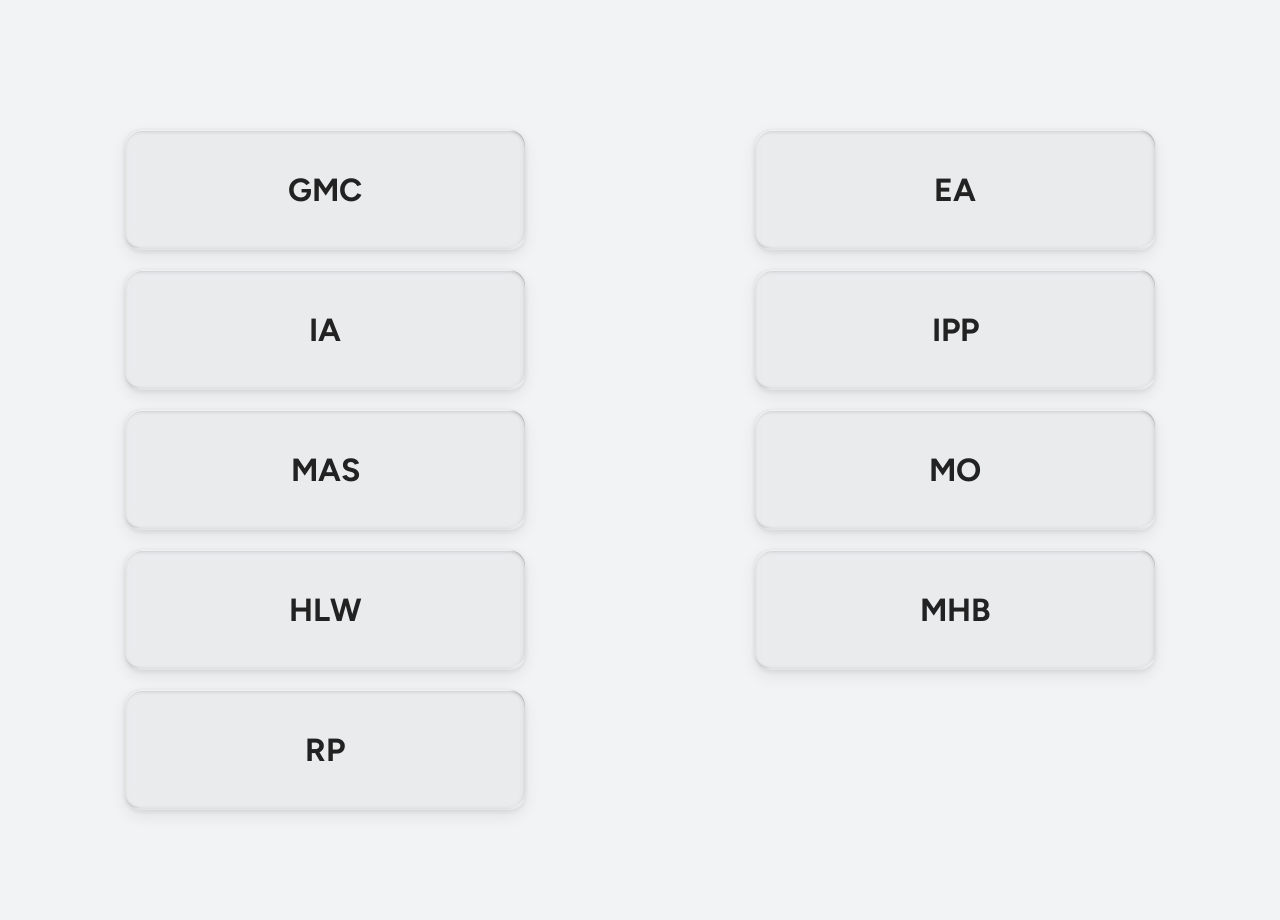
==== index.html @ 7e55f91e "Add files via upload" ====
<!DOCTYPE html>
<html lang="en">

<head>
	<meta charset="utf-8">
	<meta name="viewport" content="width=device-width, initial-scale=1.0">
	<title>r-img</title>

	<link rel="stylesheet" href="css/style.css">
</head>

<body class="top">
	<main class="main">
		<ul class="page-btn">
			<li class="btn"><a href="/gmc.html">gmc</a></li>
			<li class="btn"><a href="/ea.html">ea</a></li>
			<li class="btn"><a href="/ia.html">ia</a></li>
			<li class="btn"><a href="/ipp.html">ipp</a></li>
			<li class="btn"><a href="/mas.html">mas</a></li>
			<li class="btn"><a href="/mo.html">mo</a></li>
			<li class="btn"><a href="/hlw.html">hlw</a></li>
			<li class="btn"><a href="/mhb.html">mhb</a></li>
			<li class="btn"><a href="/rp.html">rp</a></li>
		</ul>
	</main>
</body>

</html>
---- css/style.css ----
@charset "utf-8";

/* FONT */
@import url('https://fonts.googleapis.com/css2?family=Figtree:ital,wght@0,300..900;1,300..900&display=swap');

* {
    box-sizing: border-box;
    margin: 0;
    padding: 0;
    border: none;
    outline: none;
    list-style: none;
    text-decoration: none;
}

:root {
    --c-light: #f2f3f4;
    --c-mid: #aaa;
    --c-dark: #222;

    --f-ss: sans-serif;
    --f-type: "Figtree", var(--f-ss);
    --f-system: Arial, var(--f-ss);

    --glass-reflex-dark: 1;
    --glass-reflex-light: 1;

    --saturation: 150%;

    --c-glass: #aaa;
    --glass-bg: color-mix(in srgb, var(--c-glass) 10%, transparent);

    --glass-effect:
        inset 0 0 0 1px color-mix(in srgb, var(--c-light) calc(var(--glass-reflex-light) * 10%), transparent),
        inset 2px 3px 0px -2px color-mix(in srgb, var(--c-light) calc(var(--glass-reflex-light) * 90%), transparent),
        inset -2px -2px 0px -2px color-mix(in srgb, var(--c-light) calc(var(--glass-reflex-light) * 80%), transparent),
        inset -3px -8px 1px -6px color-mix(in srgb, var(--c-light) calc(var(--glass-reflex-light) * 60%), transparent),
        inset -1px -1px 4px 0px color-mix(in srgb, var(--c-dark) calc(var(--glass-reflex-dark) * 12%), transparent),
        inset -2px 2px 0px -2px color-mix(in srgb, var(--c-dark) calc(var(--glass-reflex-dark) * 20%), transparent),
        inset 0px 3px 4px -2px color-mix(in srgb, var(--c-dark) calc(var(--glass-reflex-dark) * 20%), transparent),
        inset 2px -6px 1px -4px color-mix(in srgb, var(--c-dark) calc(var(--glass-reflex-dark) * 10%), transparent),
        0px 1px 5px 0px color-mix(in srgb, var(--c-dark) calc(var(--glass-reflex-dark) * 10%), transparent),
        0px 6px 16px 0px color-mix(in srgb, var(--c-dark) calc(var(--glass-reflex-dark) * 8%), transparent);
}

@media (prefers-color-scheme: dark) {
    :root {
        --c-light: #222 !important;
        --c-dark: #f2f3f4 !important;
    }
}

html,
body {
    font-size: 16px;
    -webkit-text-size-adjust: 100%;
    text-size-adjust: 100%;
    scroll-behavior: smooth;
    overflow-x: hidden;
}

body {
    font-family: var(--f-type), var(--f-system);
    font-weight: bold;
    font-style: normal;

    background: var(--c-light);
    color: var(--c-dark);

    width: 100%;
    height: 100%;
}

img {
    width: 100%;
    height: 100%;

    display: block;
    object-fit: contain;

    background: var(--glass-bg);
}

a {
    color: var(--c-dark);
    text-transform: uppercase;
}

/* HEADER */
.header {
    width: 100%;
    display: flex;
    flex-direction: row;
    justify-content: center;
}

.nav {
    position: fixed;
    z-index: 5;

    display: flex;
    flex-direction: row;
    margin-top: 1rem;

    font-size: 1rem;
    text-transform: uppercase;

    border-radius: 8px;

    background: var(--glass-bg);
    backdrop-filter: blur(8px) saturate(var(--saturation));
    -webkit-backdrop-filter: blur(8px) saturate(var(--saturation));
    box-shadow: var(--glass-effect);
}

.menu {
    display: flex;
    flex-direction: row;
    gap: 1rem;
    padding: 8px 1rem;
}

.menu a {
    color: var(--c-dark);
}

/* TOP */
.main {
    width: 100%;

    display: flex;
    flex-direction: column;
    align-items: center;
    gap: 20px;
}

.top {
    width: 100%;
    height: 100%;

    display: flex;
    flex-direction: column;
}

.page-btn {
    width: calc(100% - 40px);
    height: 100dvh;

    display: grid;
    place-items: center;
    gap: 20px;
    margin-top: 20px;
}

.btn {
    width: 100%;
    max-width: 400px;
    height: 120px;
    display: grid;
    place-items: center;
    border-radius: 16px;

    background: var(--glass-bg);
    backdrop-filter: blur(8px) saturate(var(--saturation));
    -webkit-backdrop-filter: blur(8px) saturate(var(--saturation));
    box-shadow: var(--glass-effect);

    font-size: 32px;
    font-weight: bold;
}

.btn a {
    width: 100%;
    height: 100%;
    display: grid;
    place-items: center;
}

@media (min-width:600px) {
    .page-btn {
        grid-template-columns: repeat(2, 1fr);
        align-content: center;
    }
}

/* SIZE */
.title {
    font-size: 40px;
    text-align: center;
    text-transform: uppercase;
    margin-top: 80px;
}

.group {
    width: 100%;

    display: flex;
    flex-direction: column;
    align-items: center;
}

.code {
    font-size: 20px;
    text-align: center;
    text-transform: uppercase;
    margin-top: 40px;
}

.link {
    width: calc(100% - 40px);
    max-width: 1200px;

    display: grid;
    grid-template-columns: 1fr;
    gap: 20px;
}

@media (min-width:600px) {
    .link {
        grid-template-columns: repeat(2, 1fr);
    }
}

@media (min-width:1000px) {
    .link {
        grid-template-columns: repeat(3, 1fr);
    }
}
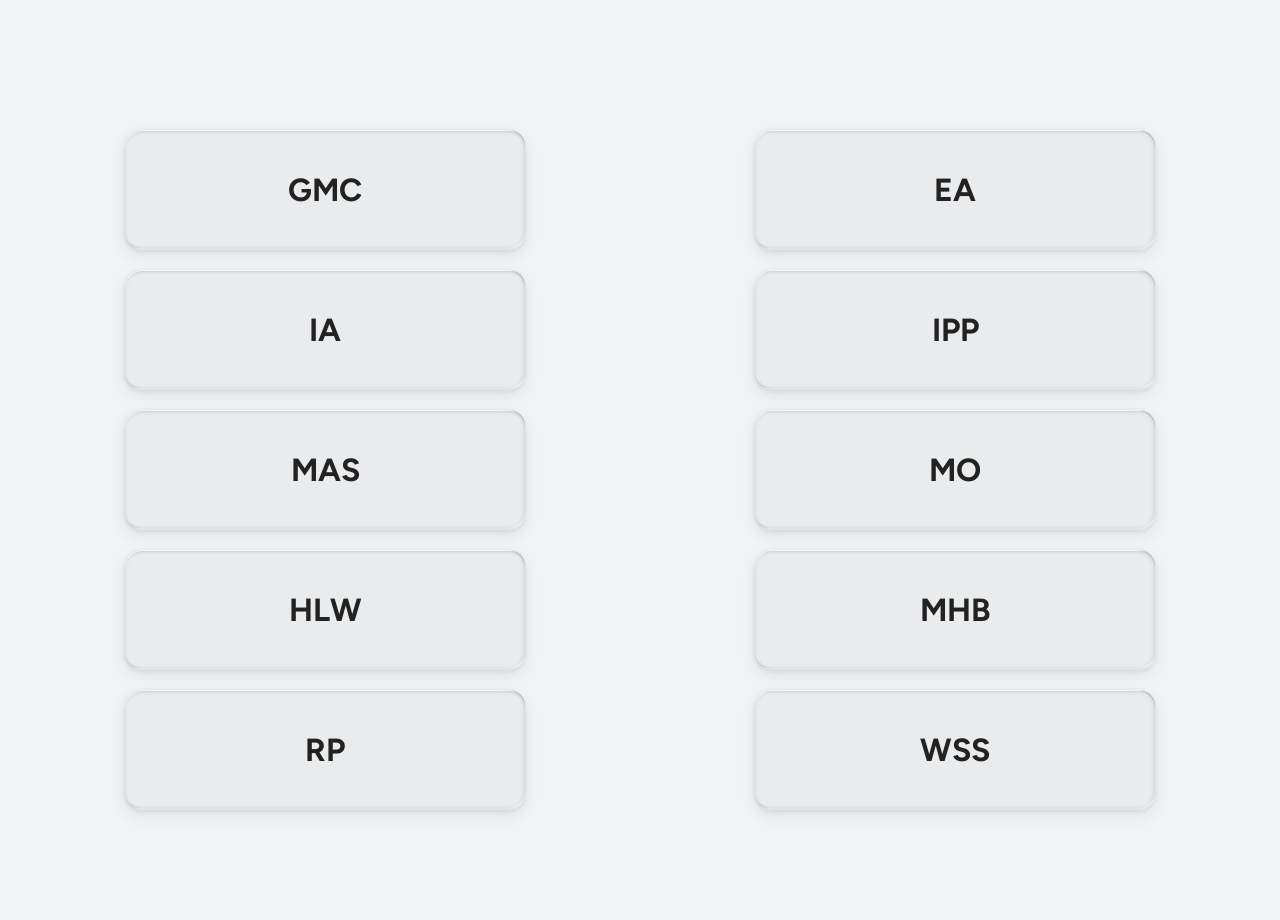
==== commit d2c31797: "Update index.html" ====
--- a/index.html
+++ b/index.html
@@ -4,7 +4,7 @@
 <head>
 	<meta charset="utf-8">
 	<meta name="viewport" content="width=device-width, initial-scale=1.0">
-	<title>r-img</title>
+	<title>r18-img</title>
 
 	<link rel="stylesheet" href="css/style.css">
 </head>
@@ -12,17 +12,18 @@
 <body class="top">
 	<main class="main">
 		<ul class="page-btn">
-			<li class="btn"><a href="/gmc.html">gmc</a></li>
-			<li class="btn"><a href="/ea.html">ea</a></li>
-			<li class="btn"><a href="/ia.html">ia</a></li>
-			<li class="btn"><a href="/ipp.html">ipp</a></li>
-			<li class="btn"><a href="/mas.html">mas</a></li>
-			<li class="btn"><a href="/mo.html">mo</a></li>
-			<li class="btn"><a href="/hlw.html">hlw</a></li>
-			<li class="btn"><a href="/mhb.html">mhb</a></li>
-			<li class="btn"><a href="/rp.html">rp</a></li>
+			<li class="btn"><a href="gmc.html">gmc</a></li>
+			<li class="btn"><a href="ea.html">ea</a></li>
+			<li class="btn"><a href="ia.html">ia</a></li>
+			<li class="btn"><a href="ipp.html">ipp</a></li>
+			<li class="btn"><a href="mas.html">mas</a></li>
+			<li class="btn"><a href="mo.html">mo</a></li>
+			<li class="btn"><a href="hlw.html">hlw</a></li>
+			<li class="btn"><a href="mhb.html">mhb</a></li>
+			<li class="btn"><a href="rp.html">rp</a></li>
+			<li class="btn"><a href="wss.html">wss</a></li>
 		</ul>
 	</main>
 </body>
 
-</html>+</html>
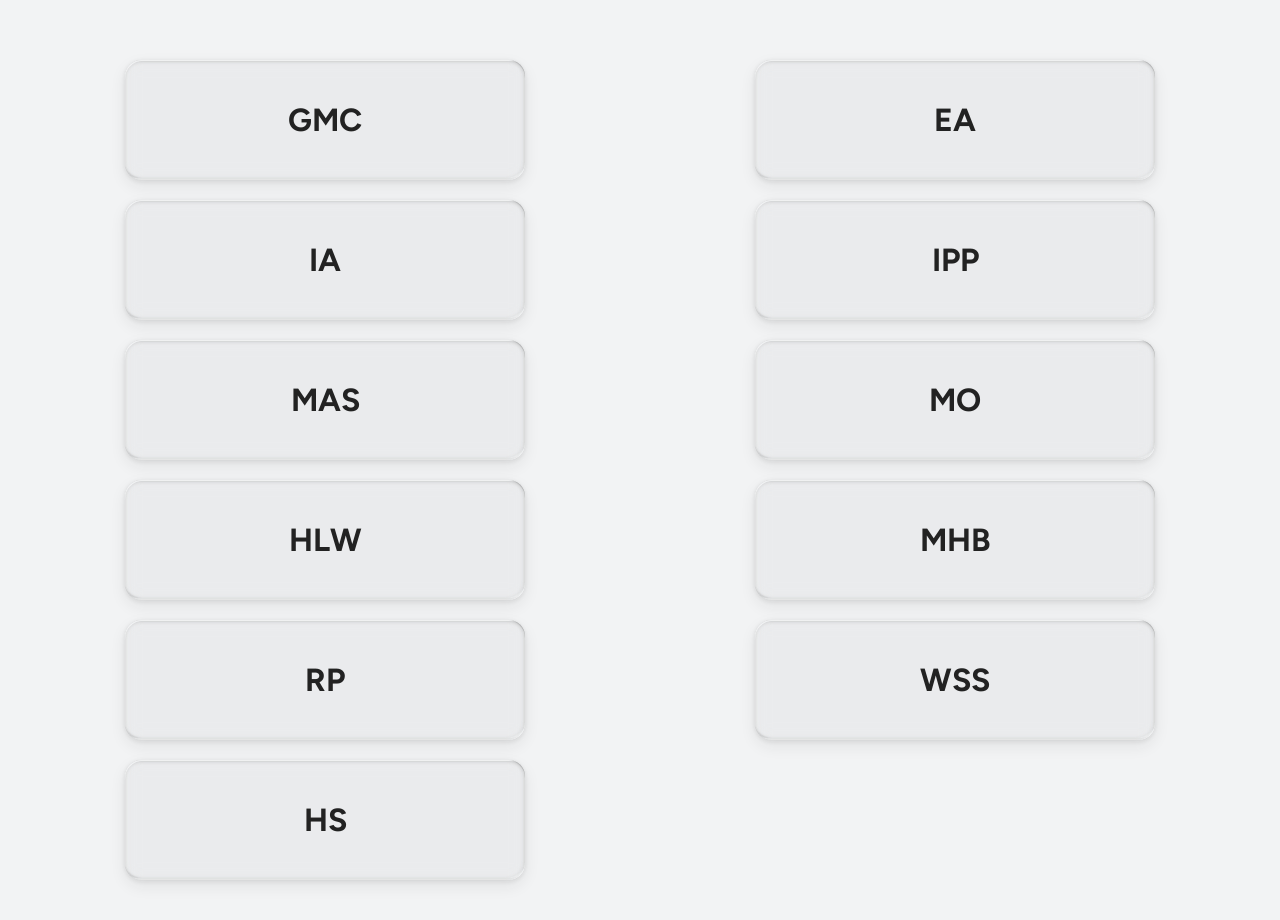
==== commit a19c6d6a: "Change title from 'r18-img' to 'r-img'" ====
--- a/index.html
+++ b/index.html
@@ -4,7 +4,7 @@
 <head>
 	<meta charset="utf-8">
 	<meta name="viewport" content="width=device-width, initial-scale=1.0">
-	<title>r18-img</title>
+	<title>r-img</title>
 
 	<link rel="stylesheet" href="css/style.css">
 </head>
@@ -22,6 +22,7 @@
 			<li class="btn"><a href="mhb.html">mhb</a></li>
 			<li class="btn"><a href="rp.html">rp</a></li>
 			<li class="btn"><a href="wss.html">wss</a></li>
+			<li class="btn"><a href="hs.html">hs</a></li>
 		</ul>
 	</main>
 </body>
